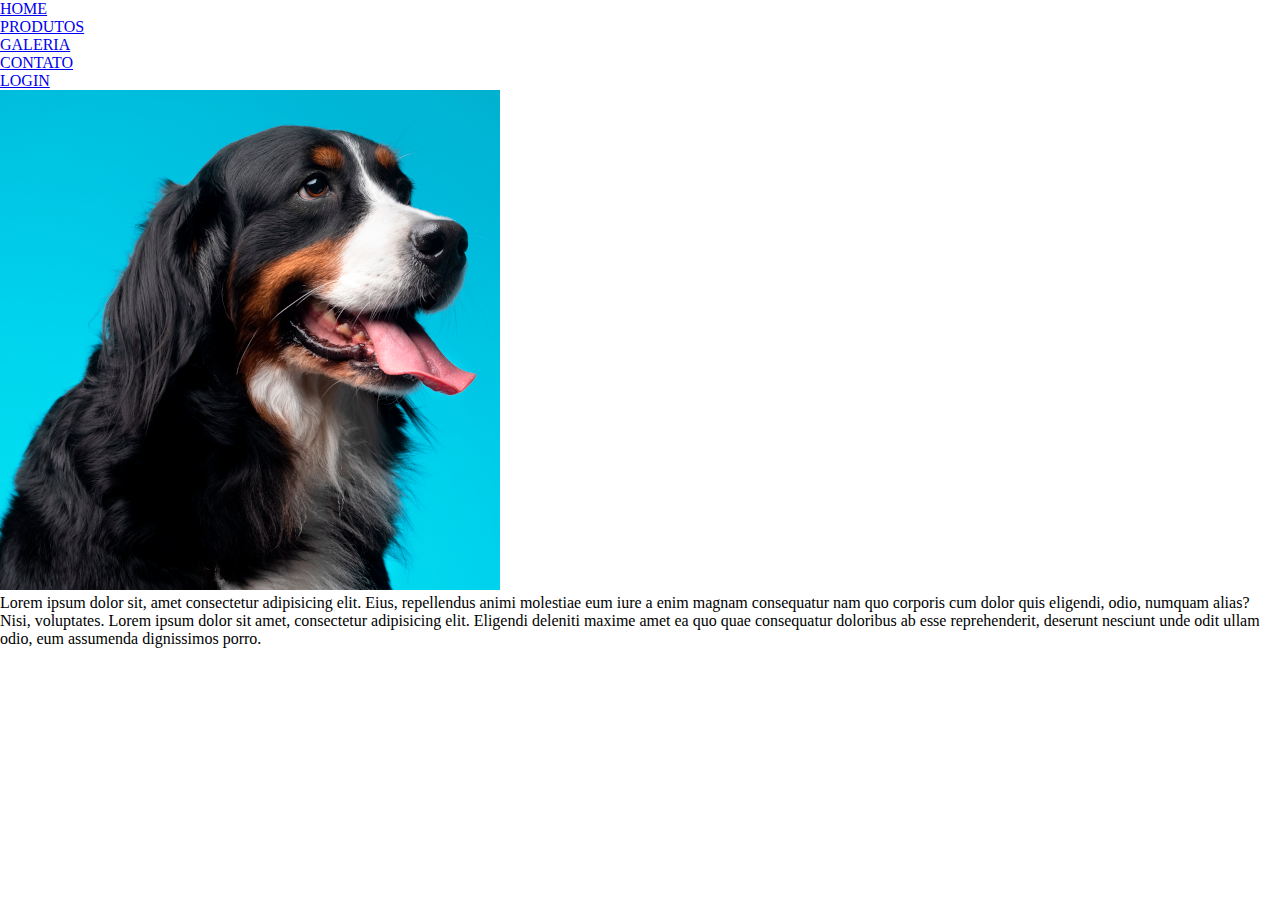
==== index.html @ 09dc1e39 "primeiro commit" ====
<!DOCTYPE html>
<html lang="pt-br">

<head>
    <meta charset="UTF-8">
    <meta http-equiv="X-UA-Compatible" content="IE=edge">
    <meta name="viewport" content="width=device-width, initial-scale=1.0">
    <title>Pet Plus - Home</title>

    <link rel="stylesheet" href="./css/estilo.css">

    <!--importando fontes-->
    <link rel="preconnect" href="https://fonts.googleapis.com">
    <link rel="preconnect" href="https://fonts.gstatic.com" crossorigin>
    <link href="https://fonts.googleapis.com/css2?family=Poppins:wght@200&display=swap" rel="stylesheet">
</head>

<body>
    <nav>
        <ul>
            <li><a href="#">HOME</a></li>
            <li><a href="#">PRODUTOS</a></li>
            <li><a href="#">GALERIA</a></li>
            <li><a href="#">CONTATO</a></li>
            <li><a href="#">LOGIN</a></li>
        </ul>
    </nav>

    <main id="banner">
    </main>

    <main>
        <section>
            <img src="./img/index/Retrato.png" alt="Cachorro-1">
            <article>
                <p>
                    Lorem ipsum dolor sit, amet consectetur adipisicing elit. Eius, repellendus animi molestiae eum iure
                    a enim magnam consequatur nam quo corporis cum dolor quis eligendi, odio, numquam alias? Nisi,
                    voluptates. Lorem ipsum dolor sit amet, consectetur adipisicing elit. Eligendi deleniti maxime amet
                    ea quo quae consequatur doloribus ab esse reprehenderit, deserunt nesciunt unde odit ullam odio, eum
                    assumenda dignissimos porro.
                </p>
            </article>
        </section>
    </main>
</body>

</html>
---- css/estilo.css ----
* {
    margin: 0px;
    padding: 0px;
}

/*inicio da minha navegação*/
/*fim da minha navegação*/
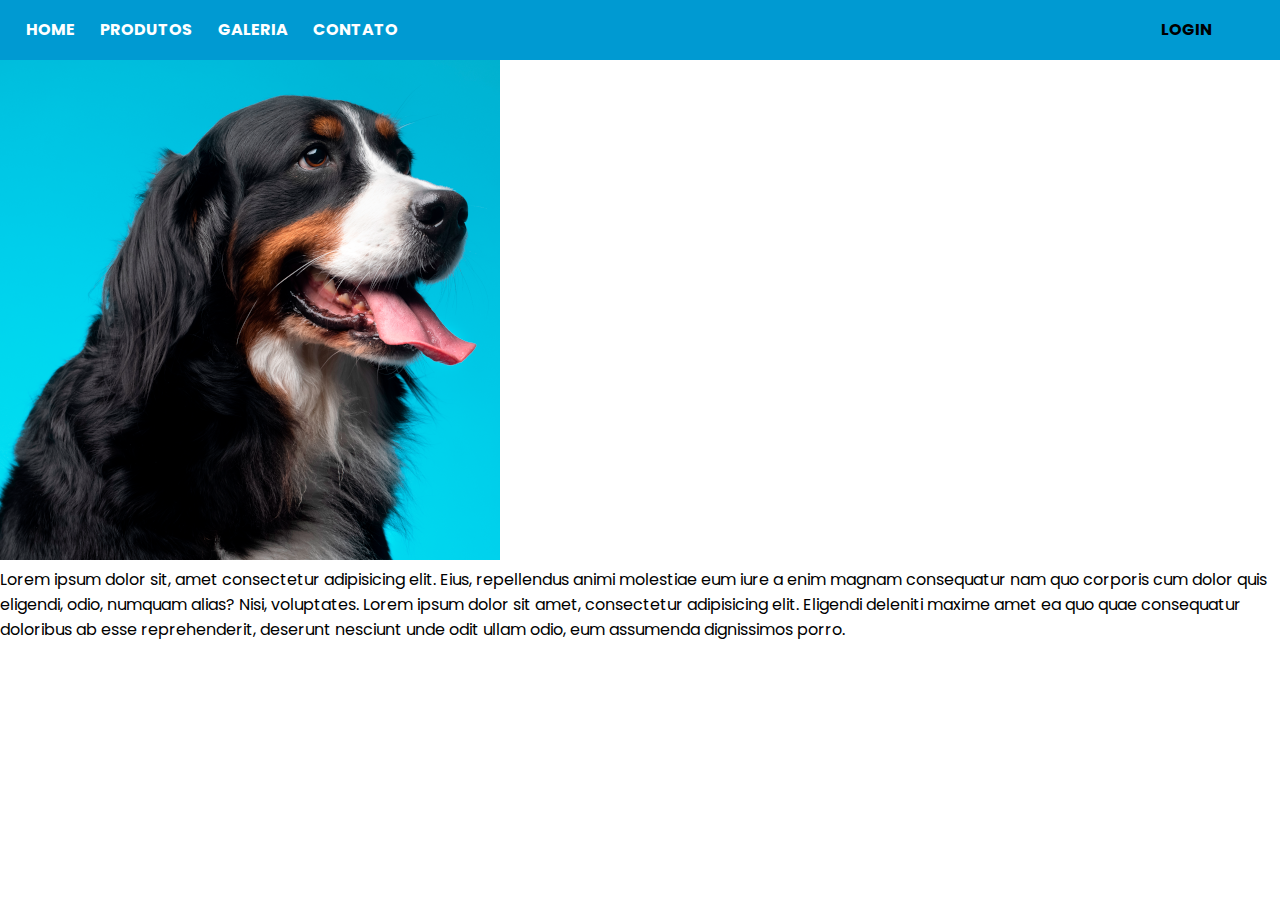
==== commit 371cc685: "v2" ====
--- a/index.html
+++ b/index.html
@@ -22,7 +22,7 @@
             <li><a href="#">PRODUTOS</a></li>
             <li><a href="#">GALERIA</a></li>
             <li><a href="#">CONTATO</a></li>
-            <li><a href="#">LOGIN</a></li>
+            <li id="login-btn"><a href="#" id="a-login">LOGIN</a></li>
         </ul>
     </nav>
 
--- a/css/estilo.css
+++ b/css/estilo.css
@@ -1,7 +1,52 @@
 * {
     margin: 0px;
     padding: 0px;
+    font-family: 'Poppins';
 }
 
 /*inicio da minha navegação*/
+nav {
+    background-color: rgb(0, 154, 210);
+    width: 100%;
+    height: 60px;
+    line-height: 60px;
+    text-align: center;
+}
+
+nav ul li {
+    float: left;
+    list-style-type: none;
+    margin-left: 2%;
+}
+
+nav ul li a {
+    text-decoration: none;
+    color: #ffffff;
+    font-weight: bold;
+    transition: all 0.3s ease;
+}
+
+nav ul li a:hover {
+    color: #000;
+}
+
+nav ul #login-btn {
+    float: right;
+    margin-right: 3%;
+    padding: 0 30px;
+    transition: all 0.3s ease-in-out;
+}
+
+nav ul #login-btn:hover {
+    background-color: rgba(16, 84, 108, 0.254);
+}
+
+#a-login {
+    color: #000;
+}
+
+#a-login:hover {
+    color: #ffffff;
+}
+
 /*fim da minha navegação*/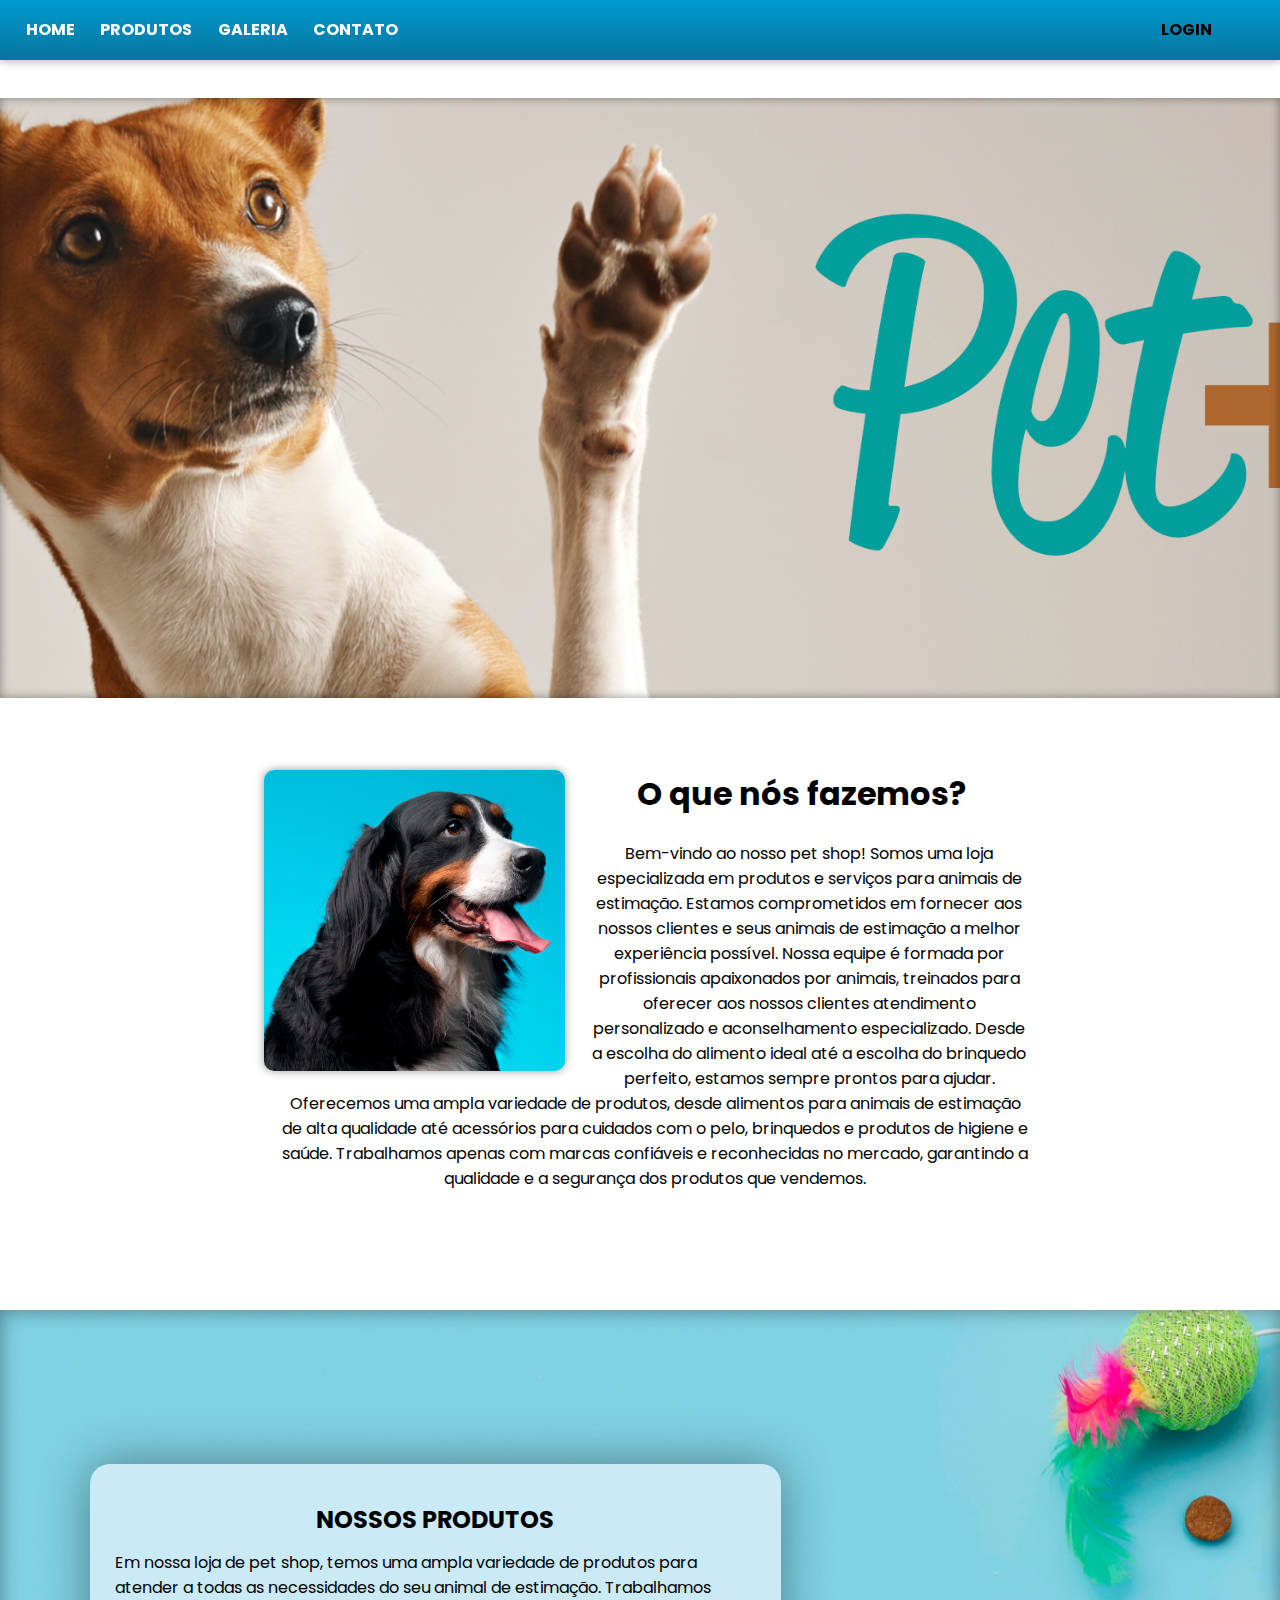
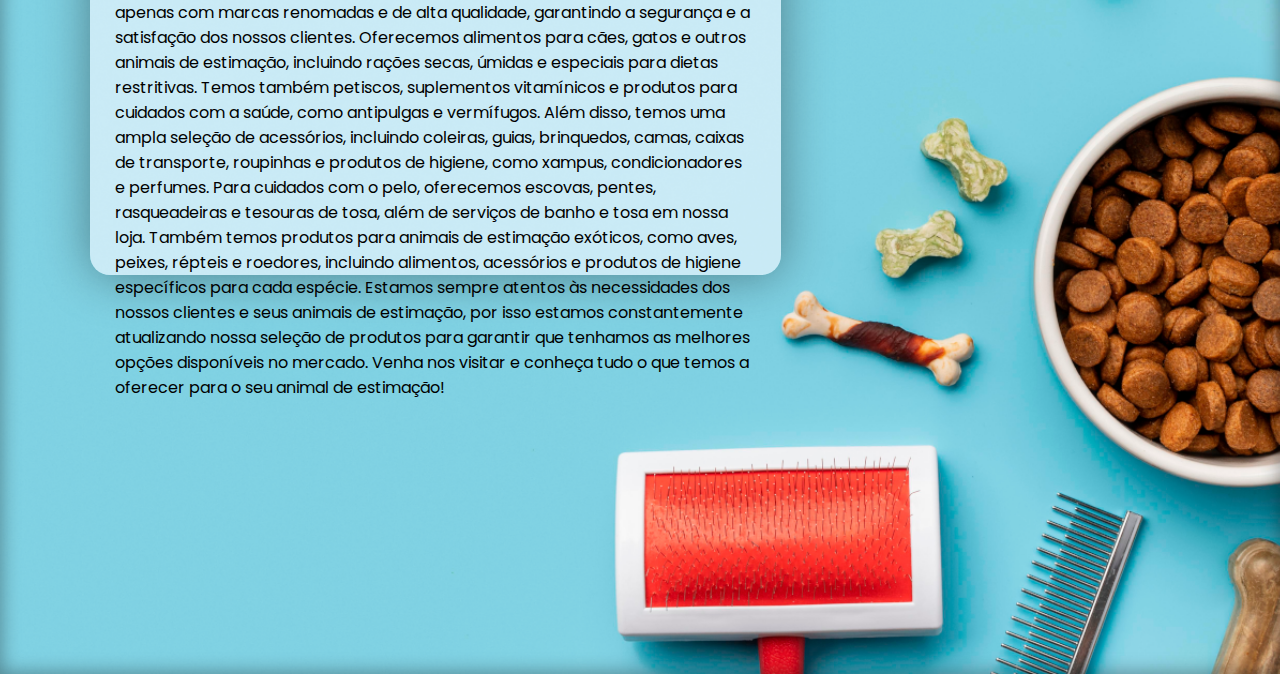
==== commit 319c2988: "Add files via upload" ====
--- a/index.html
+++ b/index.html
@@ -29,20 +29,60 @@
     <main id="banner">
     </main>
 
-    <main>
-        <section>
-            <img src="./img/index/Retrato.png" alt="Cachorro-1">
-            <article>
-                <p>
-                    Lorem ipsum dolor sit, amet consectetur adipisicing elit. Eius, repellendus animi molestiae eum iure
-                    a enim magnam consequatur nam quo corporis cum dolor quis eligendi, odio, numquam alias? Nisi,
-                    voluptates. Lorem ipsum dolor sit amet, consectetur adipisicing elit. Eligendi deleniti maxime amet
-                    ea quo quae consequatur doloribus ab esse reprehenderit, deserunt nesciunt unde odit ullam odio, eum
-                    assumenda dignissimos porro.
-                </p>
-            </article>
+    <main id="home">
+        <section id="container">
+            <img src="./img/index/Retrato.png" alt="Cachorro-1" id="portrait">
+
+            <h1 id="titulo">O que nós fazemos?</h1>
+            <p id="texto">
+                Bem-vindo ao nosso pet shop!
+
+                Somos uma loja especializada em produtos e serviços para animais de estimação. Estamos comprometidos em
+                fornecer aos nossos clientes e seus animais de estimação a melhor experiência possível.
+
+                Nossa equipe é formada por profissionais apaixonados por animais, treinados para oferecer aos nossos
+                clientes atendimento personalizado e aconselhamento especializado. Desde a escolha do alimento ideal até
+                a escolha do brinquedo perfeito, estamos sempre prontos para ajudar.
+                Oferecemos uma ampla variedade de produtos, desde alimentos para animais de estimação de alta qualidade
+                até acessórios para cuidados com o pelo, brinquedos e produtos de higiene e saúde. Trabalhamos apenas
+                com marcas confiáveis e reconhecidas no mercado, garantindo a qualidade e a segurança dos produtos que
+                vendemos.
+            </p>
         </section>
     </main>
+
+    <main id="sobre-produtos">
+        <section id="sobre-artigo">
+            <h2>NOSSOS PRODUTOS</h2>
+            <p>
+                Em nossa loja de pet shop, temos uma ampla variedade de produtos para atender a todas as necessidades do
+                seu animal de estimação. Trabalhamos apenas com marcas renomadas e de alta qualidade, garantindo a
+                segurança e a satisfação dos nossos clientes.
+
+                Oferecemos alimentos para cães, gatos e outros animais de estimação, incluindo rações secas, úmidas e
+                especiais para dietas restritivas. Temos também petiscos, suplementos vitamínicos e produtos para
+                cuidados com a saúde, como antipulgas e vermífugos.
+
+                Além disso, temos uma ampla seleção de acessórios, incluindo coleiras, guias, brinquedos, camas, caixas
+                de transporte, roupinhas e produtos de higiene, como xampus, condicionadores e perfumes.
+
+                Para cuidados com o pelo, oferecemos escovas, pentes, rasqueadeiras e tesouras de tosa, além de serviços
+                de banho e tosa em nossa loja.
+
+                Também temos produtos para animais de estimação exóticos, como aves, peixes, répteis e roedores,
+                incluindo alimentos, acessórios e produtos de higiene específicos para cada espécie.
+
+                Estamos sempre atentos às necessidades dos nossos clientes e seus animais de estimação, por isso estamos
+                constantemente atualizando nossa seleção de produtos para garantir que tenhamos as melhores opções
+                disponíveis no mercado. Venha nos visitar e conheça tudo o que temos a oferecer para o seu animal de
+                estimação!
+            </p>
+        </section>
+    </main>
+
+    <footer>
+        
+    </footer>
 </body>
 
 </html>--- a/css/estilo.css
+++ b/css/estilo.css
@@ -4,13 +4,40 @@
     font-family: 'Poppins';
 }
 
+html {
+    scroll-behavior: smooth;
+}
+
+/*Customizando o scroll*/
+body::-webkit-scrollbar {
+    background: rgb(95, 95, 95);
+    width: 10px;
+}
+
+body::-webkit-scrollbar-track {
+    background: transparent;
+}
+
+body::-webkit-scrollbar-thumb {
+    background-color: rgb(162, 162, 162);
+    border-radius: 20px;
+}
+
+body::-webkit-scrollbar-thumb:hover {
+    background-color: rgb(189, 189, 189);
+}
+
 /*inicio da minha navegação*/
 nav {
-    background-color: rgb(0, 154, 210);
+    background: linear-gradient(rgb(0, 154, 210), rgb(7, 116, 156));
     width: 100%;
     height: 60px;
     line-height: 60px;
+    position: sticky;
+    top: 0;
     text-align: center;
+    box-shadow: 0 0 10px rgba(0, 0, 0, 0.399);
+    z-index: 999;
 }
 
 nav ul li {
@@ -49,4 +76,76 @@
     color: #ffffff;
 }
 
-/*fim da minha navegação*/+/*fim da minha navegação*/
+
+/*Inicio da home*/
+#banner {
+    margin-top: 3%;
+    width: 100%;
+    height: 600px;
+    background-image: url(../img/index/banner.png);
+    background-repeat: no-repeat;
+    background-position: center center;
+    background-size: cover;
+    box-shadow: inset 0 0 10px rgba(0, 0, 0, 0.399);
+}
+
+#home {
+    width: 70%;
+    height: 60vh;
+    margin: 0px auto;
+}
+
+#container {
+    margin: 8%;
+}
+
+#portrait {
+    width: 40%;
+    margin-right: 3%;
+    border-radius: 10px;
+    float: left;
+    box-shadow: 0 0 10px rgba(0, 0, 0, 0.399);
+}
+
+#texto {
+    margin-left: 2%;
+    text-align: center;
+    width: 100%;
+    font-size: 1em;
+}
+
+#titulo {
+    text-align: center;
+    margin-bottom: 3%;
+    font-size: 2em;
+}
+
+#sobre-produtos {
+    background-image: url(../img/index/banner2.png);
+    width: 100%;
+    height: 100vh;
+    padding-top: 5%;
+    background-position: center center;
+    background-size: cover;
+    background-repeat: no-repeat;
+    box-shadow: inset 0 0 20px rgba(0, 0, 0, 0.399);
+    transition: all 0.5s ease-in-out;
+}
+
+#sobre-artigo {
+    background-color: rgba(240, 248, 255, 0.66);
+    width: 50%;
+    height: 40vh;
+    margin: 7%;
+    padding: 2%;
+    border-radius: 20px;
+    box-shadow: 0 0 50px rgba(0, 0, 0, 0.399);
+}
+
+#sobre-artigo h2 {
+    text-align: center;
+    padding: 2%;
+}
+
+/*Fim da home*/
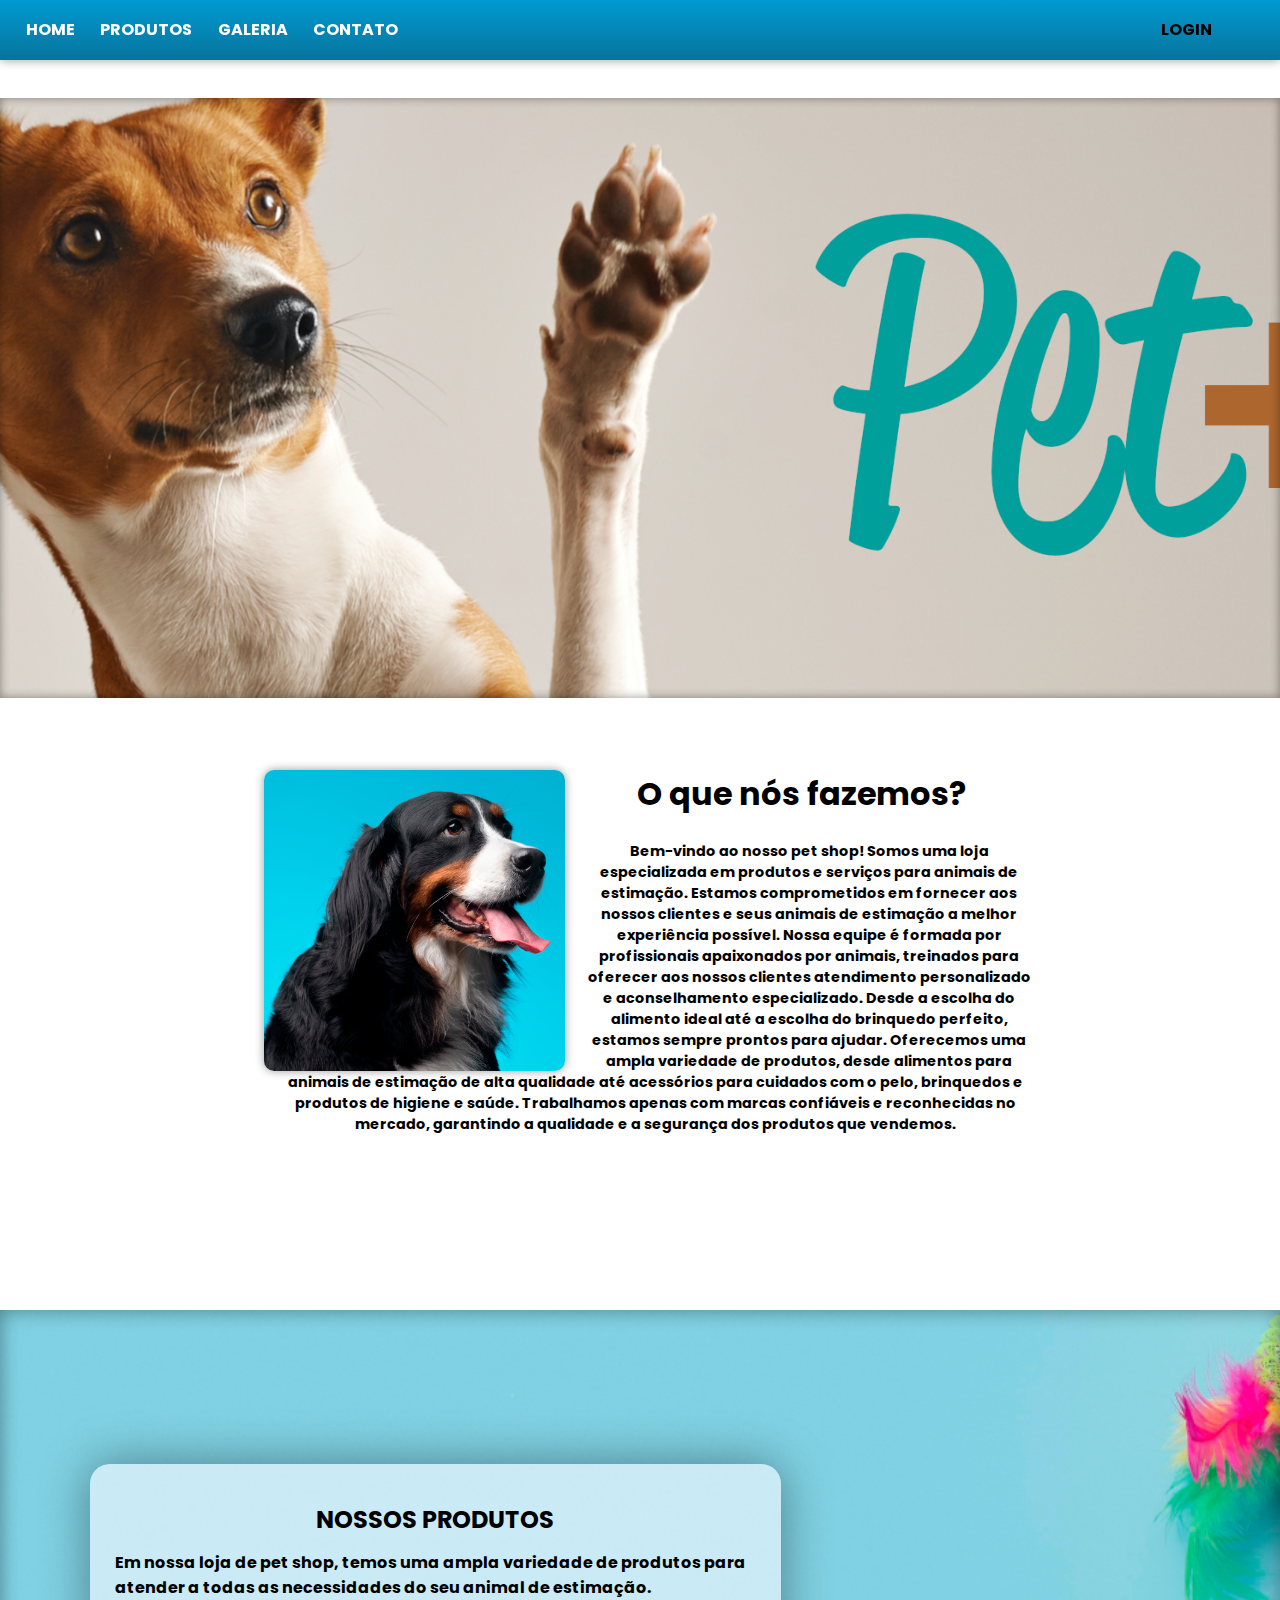
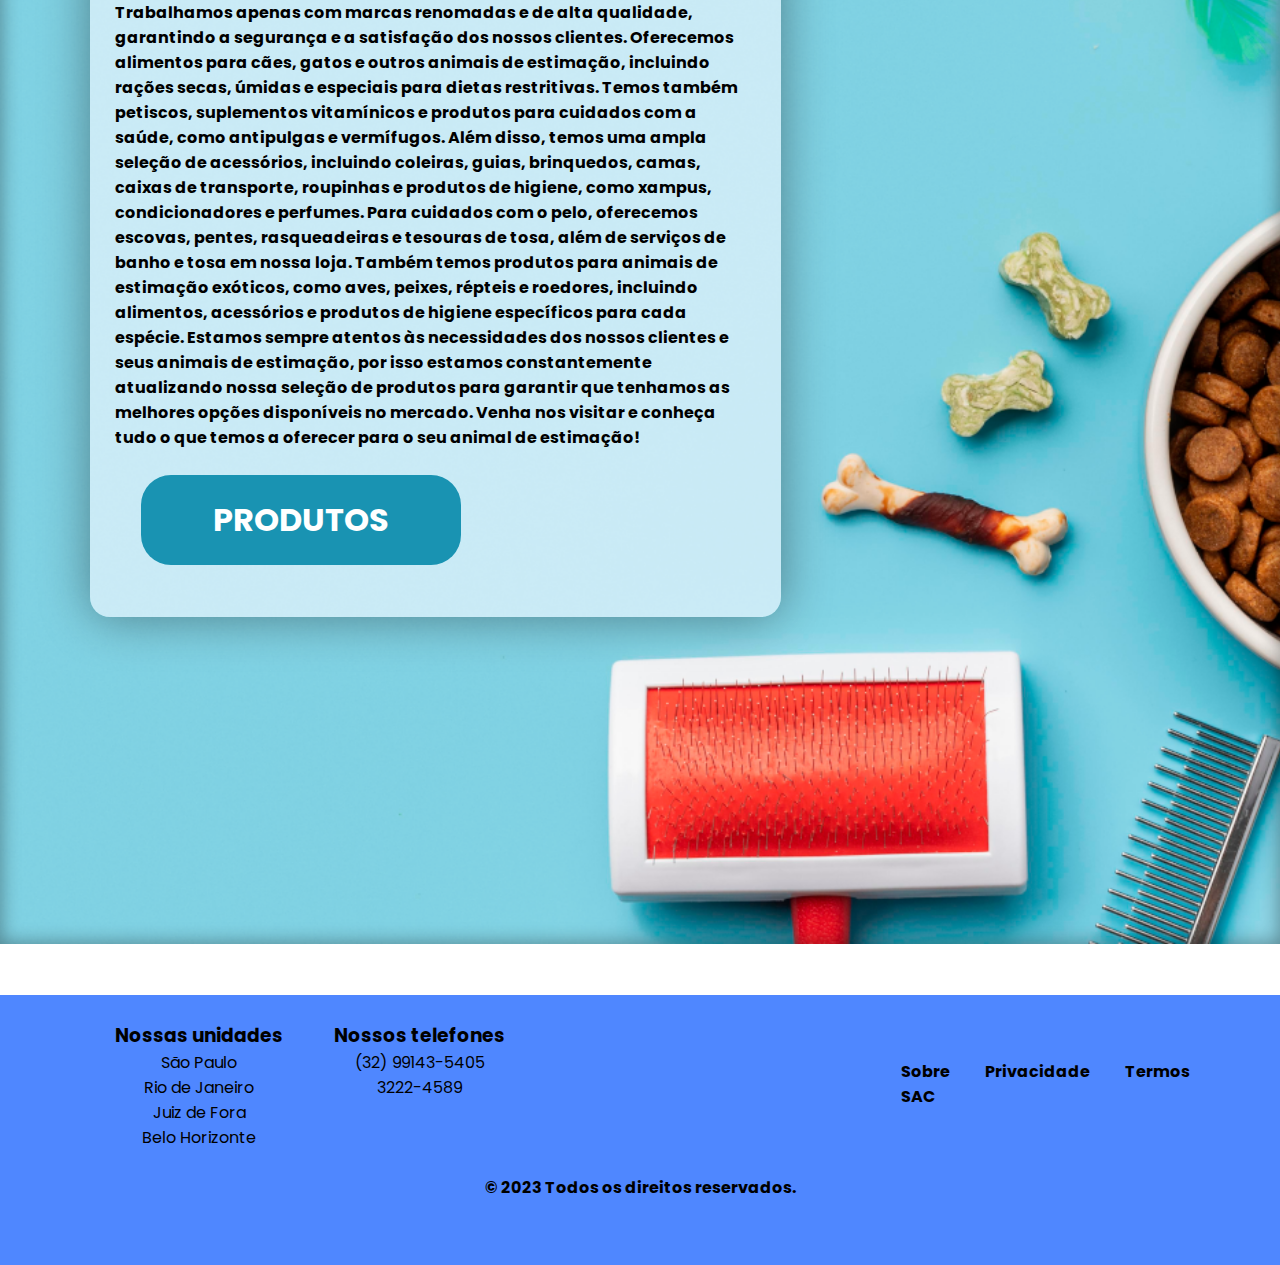
==== commit 7c0eff30: "v3" ====
--- a/index.html
+++ b/index.html
@@ -16,10 +16,10 @@
 </head>
 
 <body>
-    <nav>
+    <nav class="nav">
         <ul>
             <li><a href="#">HOME</a></li>
-            <li><a href="#">PRODUTOS</a></li>
+            <li><a href="./produtos.html">PRODUTOS</a></li>
             <li><a href="#">GALERIA</a></li>
             <li><a href="#">CONTATO</a></li>
             <li id="login-btn"><a href="#" id="a-login">LOGIN</a></li>
@@ -77,11 +77,41 @@
                 disponíveis no mercado. Venha nos visitar e conheça tudo o que temos a oferecer para o seu animal de
                 estimação!
             </p>
+            <a id="btn" href="./produtos.html">
+                PRODUTOS
+            </a>
         </section>
     </main>
 
-    <footer>
-        
+    <footer class="footer">
+        <div class="info-1">
+            <h3>Nossas unidades</h3>
+            <ul>
+                <li>São Paulo</li>
+                <li>Rio de Janeiro</li>
+                <li>Juiz de Fora</li>
+                <li>Belo Horizonte</li>
+            </ul>
+        </div>
+
+        <div class="info-2">
+            <h3>Nossos telefones</h3>
+            <ul>
+                <li>(32) 99143-5405</li>
+                <li>3222-4589</li>
+            </ul>
+        </div>
+
+        <nav class="info-3">
+            <ul>
+                <li><a href="#">Sobre</a></li>
+                <li><a href="#">Privacidade</a></li>
+                <li><a href="#">Termos</a></li>
+                <li><a href="#">SAC</a></li>
+
+            </ul>
+        </nav>
+        <p>&copy; 2023 Todos os direitos reservados.</p>
     </footer>
 </body>
 
--- a/css/estilo.css
+++ b/css/estilo.css
@@ -28,7 +28,7 @@
 }
 
 /*inicio da minha navegação*/
-nav {
+.nav {
     background: linear-gradient(rgb(0, 154, 210), rgb(7, 116, 156));
     width: 100%;
     height: 60px;
@@ -40,31 +40,31 @@
     z-index: 999;
 }
 
-nav ul li {
+.nav ul li {
     float: left;
     list-style-type: none;
     margin-left: 2%;
 }
 
-nav ul li a {
+.nav ul li a {
     text-decoration: none;
     color: #ffffff;
     font-weight: bold;
     transition: all 0.3s ease;
 }
 
-nav ul li a:hover {
+.nav ul li a:hover {
     color: #000;
 }
 
-nav ul #login-btn {
+.nav ul #login-btn {
     float: right;
     margin-right: 3%;
     padding: 0 30px;
     transition: all 0.3s ease-in-out;
 }
 
-nav ul #login-btn:hover {
+.nav ul #login-btn:hover {
     background-color: rgba(16, 84, 108, 0.254);
 }
 
@@ -112,7 +112,9 @@
     margin-left: 2%;
     text-align: center;
     width: 100%;
-    font-size: 1em;
+    height: auto;
+    font-size: .9em;
+    font-weight: bold;
 }
 
 #titulo {
@@ -124,7 +126,7 @@
 #sobre-produtos {
     background-image: url(../img/index/banner2.png);
     width: 100%;
-    height: 100vh;
+    height: 130vh;
     padding-top: 5%;
     background-position: center center;
     background-size: cover;
@@ -136,10 +138,11 @@
 #sobre-artigo {
     background-color: rgba(240, 248, 255, 0.66);
     width: 50%;
-    height: 40vh;
+    height: auto;
     margin: 7%;
     padding: 2%;
     border-radius: 20px;
+    font-weight: bold;
     box-shadow: 0 0 50px rgba(0, 0, 0, 0.399);
 }
 
@@ -148,4 +151,212 @@
     padding: 2%;
 }
 
+#btn {
+    display: inline-block;
+    text-align: center;
+    margin: 4%;
+    width: 50%;
+    height: 10vh;
+    line-height: 10vh;
+    text-decoration: none;
+    border-radius: 30px;
+    border: none;
+    font-size: 2em;
+    font-weight: bold;
+    background-color: #1993b2;
+    color: #ffffff;
+    transition: all 0.3s ease;
+    cursor: pointer;
+}
+
+#btn:hover {
+    transform: scale(1.1);
+    background-color: #29b0d2;
+    box-shadow: 0 0 30px rgba(0, 0, 0, 0.399);
+}
+
 /*Fim da home*/
+
+/*Footer*/
+.footer {
+    margin-top: 4%;
+    width: 100%;
+    height: 30vh;
+    background-color: #4f87ff;
+    clear: both;
+}
+
+.footer p {
+    clear: both;
+    margin: 2%;
+    text-align: center;
+    font-weight: bold;
+}
+
+.info-1 {
+    float: left;
+    margin: 2%;
+    margin-left: 9%;
+}
+
+.info-1 ul li {
+    list-style-type: none;
+    text-align: center;
+}
+
+.info-2 {
+    float: left;
+    margin: 2%;
+}
+
+.info-2 ul li {
+    list-style-type: none;
+    text-align: center;
+}
+
+.info-3 {
+    float: right;
+    margin: 2%;
+    margin-top: 5%;
+    width: 30%;
+}
+
+.info-3 ul li {
+    list-style-type: none;
+    margin-left: 8%;
+    display: inline-block;
+}
+
+.info-3 ul li a {
+    text-decoration: none;
+    color: #000000;
+    font-weight: bold;
+    transition: all 0.2s ease;
+}
+
+.info-3 ul li a:hover {
+    border-bottom: 1px solid #000;
+}
+
+/*Fim do footer*/
+
+
+/*PRODUTOS*/
+.container {
+    width: 25%;
+    text-align: center;
+    box-shadow: 0 0 20px rgba(0, 0, 0, 0.399);
+    float: left;
+    margin: 4%;
+    padding: 1%;
+    box-sizing: border-box;
+    border-radius: 10px;
+    transition: all 0.4s ease;
+}
+
+.container:hover {
+    transform: scale(1.1);
+}
+
+.container p {
+    font-weight: bold;
+    padding: 1%;
+}
+
+.descricao {
+    font-size: 1.2em;
+}
+
+.preco {
+    color: red;
+    font-size: 1.8em;
+}
+
+.btn-comprar {
+    display: inline-block;
+    margin: 1%;
+    cursor: pointer;
+    background-color: #29b0d2;
+    border: none;
+    font-size: 1.5em;
+    border-radius: 2px;
+    width: 90%;
+    padding: 1%;
+    transition: all 0.3s ease;
+}
+
+.btn-comprar:hover {
+    background-color: #2cb3d5a8;
+}
+
+.btn-carrinho {
+    display: inline-block;
+    margin: 1%;
+    cursor: pointer;
+    background-color: #000;
+    color: #ffffff;
+    font-size: 1.5em;
+    border-radius: 2px;
+    border: none;
+    width: 90%;
+    padding: .5%;
+    transition: all 0.3s ease;
+}
+
+.btn-carrinho:hover {
+    background-color: #000000d6;
+}
+
+#produtos {
+    width: 90%;
+    height: auto;
+    margin: 0px auto;
+    padding: 2%;
+    box-sizing: border-box;
+}
+
+#produtos h1 {
+    font-size: 2.6em;
+    padding: 7%;
+}
+
+#banner-2 {
+    background-image: url('../img/index/banner2.png');
+    width: 100%;
+    height: calc(100vh / 2);
+    background-size: cover;
+    margin-top: 4%;
+    padding: 5%;
+    box-sizing: border-box;
+    box-shadow: inset 0 0 30px rgba(0, 0, 0, 0.399);
+}
+
+#banner-2 h1 {
+    font-size: 5em;
+    text-align: left;
+}
+
+#banner-2 p {
+    font-size: 1.5em;
+}
+
+#produtos img {
+    width: 90%;
+    height: auto;
+    margin: 2%;
+    border-radius: 10px;
+    background-color: #e0e0e0;
+}
+
+#gato {
+    height: 300vh;
+}
+
+#gato h1 {
+    clear: both;
+    font-size: 2.6em;
+    margin-top: 5%;
+}
+
+
+/*FIM DE PRODUTOS*/
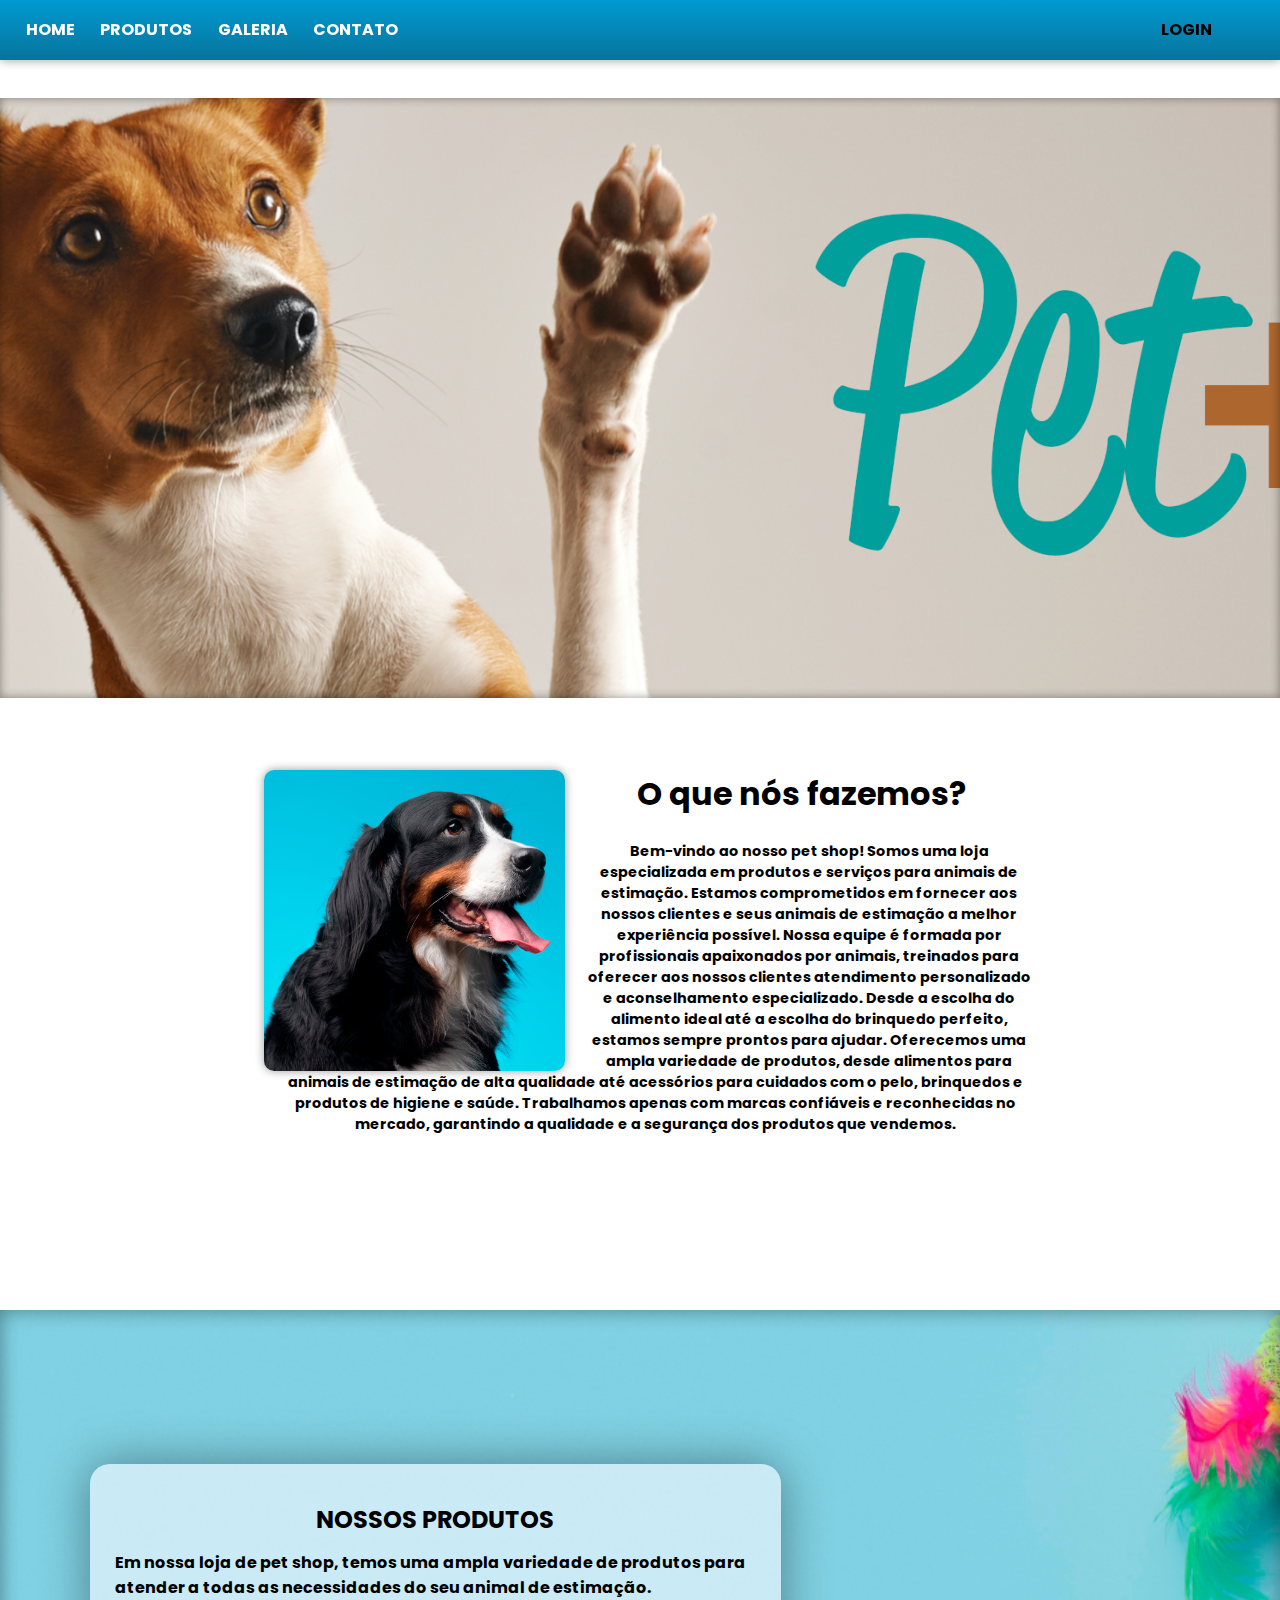
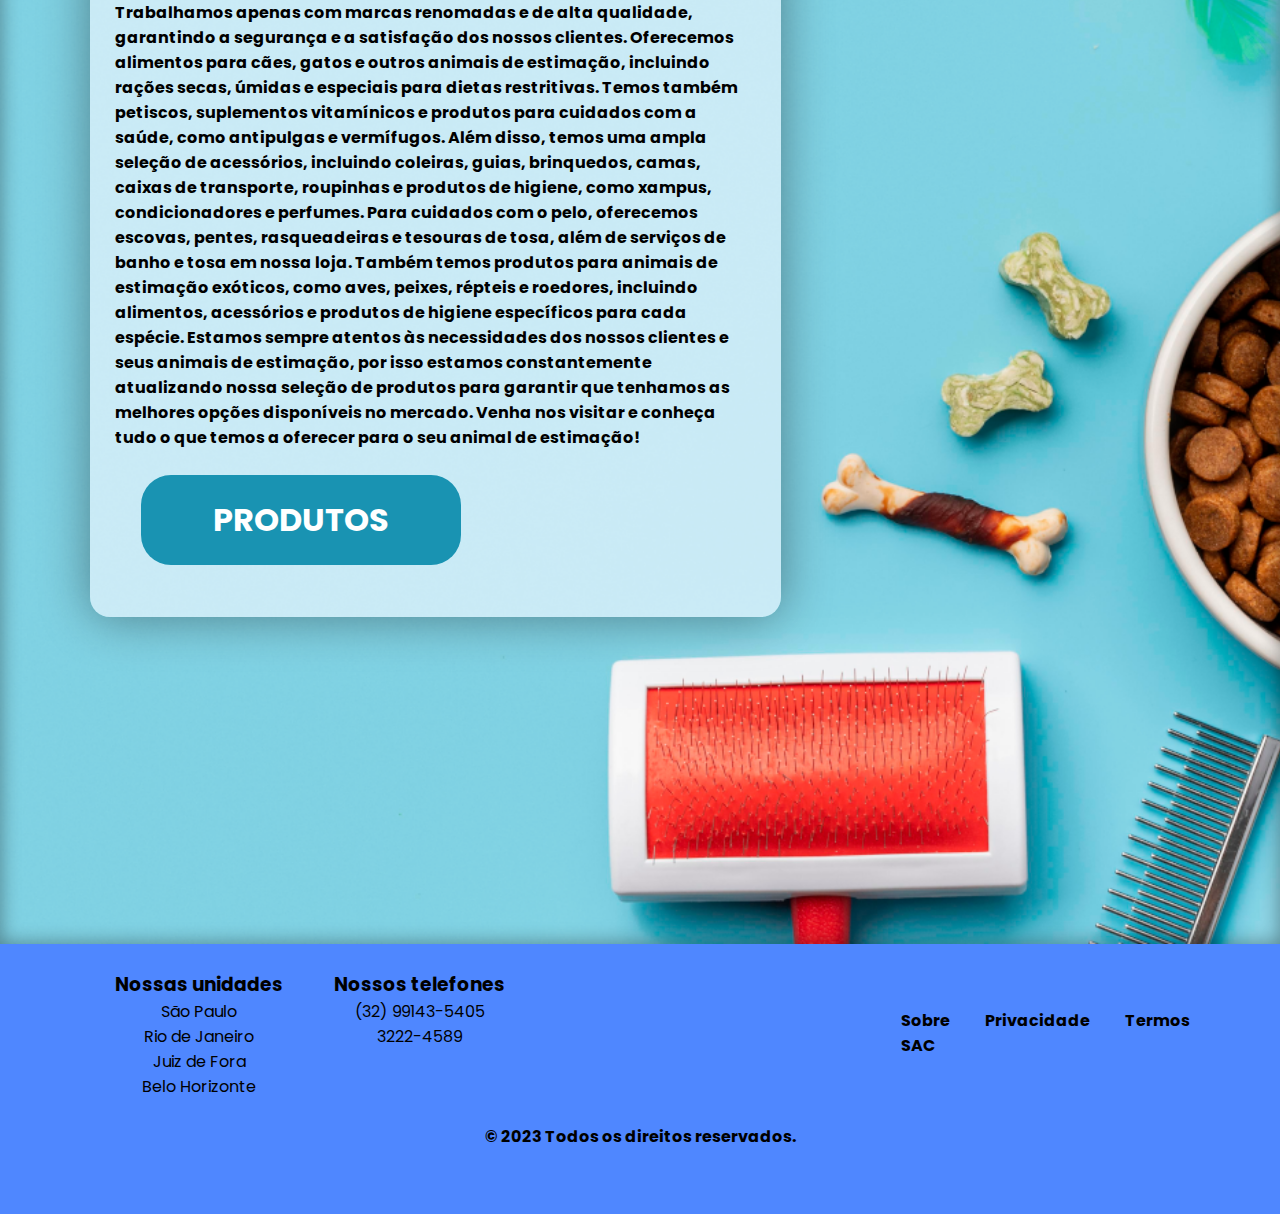
==== commit 66545618: "v5" ====
--- a/index.html
+++ b/index.html
@@ -18,11 +18,11 @@
 <body>
     <nav class="nav">
         <ul>
-            <li><a href="#">HOME</a></li>
+            <li><a href="./index.html">HOME</a></li>
             <li><a href="./produtos.html">PRODUTOS</a></li>
-            <li><a href="#">GALERIA</a></li>
-            <li><a href="#">CONTATO</a></li>
-            <li id="login-btn"><a href="#" id="a-login">LOGIN</a></li>
+            <li><a href="./galeria.html">GALERIA</a></li>
+            <li><a href="./contato.html">CONTATO</a></li>
+            <li id="login-btn"><a href="./login.html" id="a-login">LOGIN</a></li>
         </ul>
     </nav>
 
--- a/css/estilo.css
+++ b/css/estilo.css
@@ -179,7 +179,6 @@
 
 /*Footer*/
 .footer {
-    margin-top: 4%;
     width: 100%;
     height: 30vh;
     background-color: #4f87ff;
@@ -360,3 +359,171 @@
 
 
 /*FIM DE PRODUTOS*/
+
+/*INICIO DE GALERIA*/
+
+.fotos {
+    width: 40%;
+    height: auto;
+    margin: 2%;
+    border-radius: 2px;
+}
+
+.fotos-container {
+    width: 70%;
+    height: auto;
+    margin: 0px auto;
+}
+
+#banner-galeria {
+    background-image: url(../img/galeria/banner.jpg);
+    width: 100%;
+    height: 90vh;
+    background-size: cover;
+    box-shadow: inset 0 0 30px rgba(0, 0, 0, 0.399);
+}
+
+#banner-galeria h1 {
+    float: right;
+    font-size: 5em;
+    margin-right: 8%;
+    margin-top: 8%;
+}
+
+#banner-galeria p {
+    clear: both;
+    float: right;
+    font-size: 1.3em;
+    margin-right: 8%;
+}
+
+#galeria {
+    width: 90%;
+    margin: 0px auto;
+    height: auto;
+}
+
+#galeria h1 {
+    padding: 4%;
+}
+/*FIM DE GALERIA*/
+
+/*INICIO DE LOGIN*/
+#login {
+    width: 100%;
+    height: 100vh;
+    background-image: url('../img/login/fundo.png');
+    background-size: cover;
+    padding: 10%;
+    box-sizing: border-box;
+}
+
+#login-caixa {
+    background-color: #ffffff6d;
+    width: 40%;
+    height: auto;
+    padding: 2%;
+    margin: 0px auto;
+    border-radius: 20px;
+    box-shadow: 0 0 30px rgba(0, 0, 0, 0.399);
+}
+
+#login #login-caixa h1 {
+    padding: 2%;
+    text-align: center;
+    font-size: 2rem;
+}
+
+#rotulo {
+    text-align: center;
+    display: block;
+    padding-top: 2%;
+    width: 100%;
+    font-weight: bold;
+    font-size: 1.3rem;
+}
+
+#input {
+    display: block;
+    width: 40%;
+    height: 3vh;
+    margin: 0px auto;
+    margin-top: 2%;
+    font-size: 1.3em;
+    border: none;
+    padding: 1%;
+}
+
+#btn-login {
+    display: block;
+    margin: 0px auto;
+    width: 40%;
+    height: 5vh;
+    margin-top: 10%;
+    font-weight: bold;
+    font-size: 1.5rem;
+    background-color: #1993b2;
+    border: none;
+    border-radius: 20px;
+    transition: all 0.3s ease;
+    cursor: pointer;
+}
+
+#btn-login:hover {
+    transform: scale(1.1);
+    background-color: #52b5cd;
+    box-shadow: 0 0 30px rgba(0, 0, 0, 0.399);
+}
+/*FIM DE LOGIN*/
+
+/*INICIO DE CONTATO*/
+#banner-contato {
+    background-color: #29b0d2;
+    width: 100%;
+    height: 30vh;
+    line-height: 30vh;
+    font-size: 2.5rem;
+    box-shadow: inset 0 0 30px rgba(0, 0, 0, 0.399);
+    text-align: center;
+}
+
+#contato {
+    width: 80%;
+    height: 90vh;
+    margin: 0px auto;
+}
+
+#contato input {
+    width: 40%;
+    margin: 0px auto;
+    display: block;
+}
+
+#contato input[type='submit'] {
+    width: 10%;
+    margin-bottom: 2%;
+    text-align: center;
+    display: block;
+}
+
+#contato input[type='reset'] {
+    width: 10%;
+    margin-bottom: 2%;
+    text-align: center;
+    display: block;
+}
+
+#contato label {
+    display: block;
+    width: 100%;
+    text-align: center;
+    margin-top: 2%;
+}
+
+textarea {
+    width: 30%;
+    display: block;
+    margin: 0px auto;
+    margin-bottom: 2%;
+}
+/*FIM DE CONTATO*/
